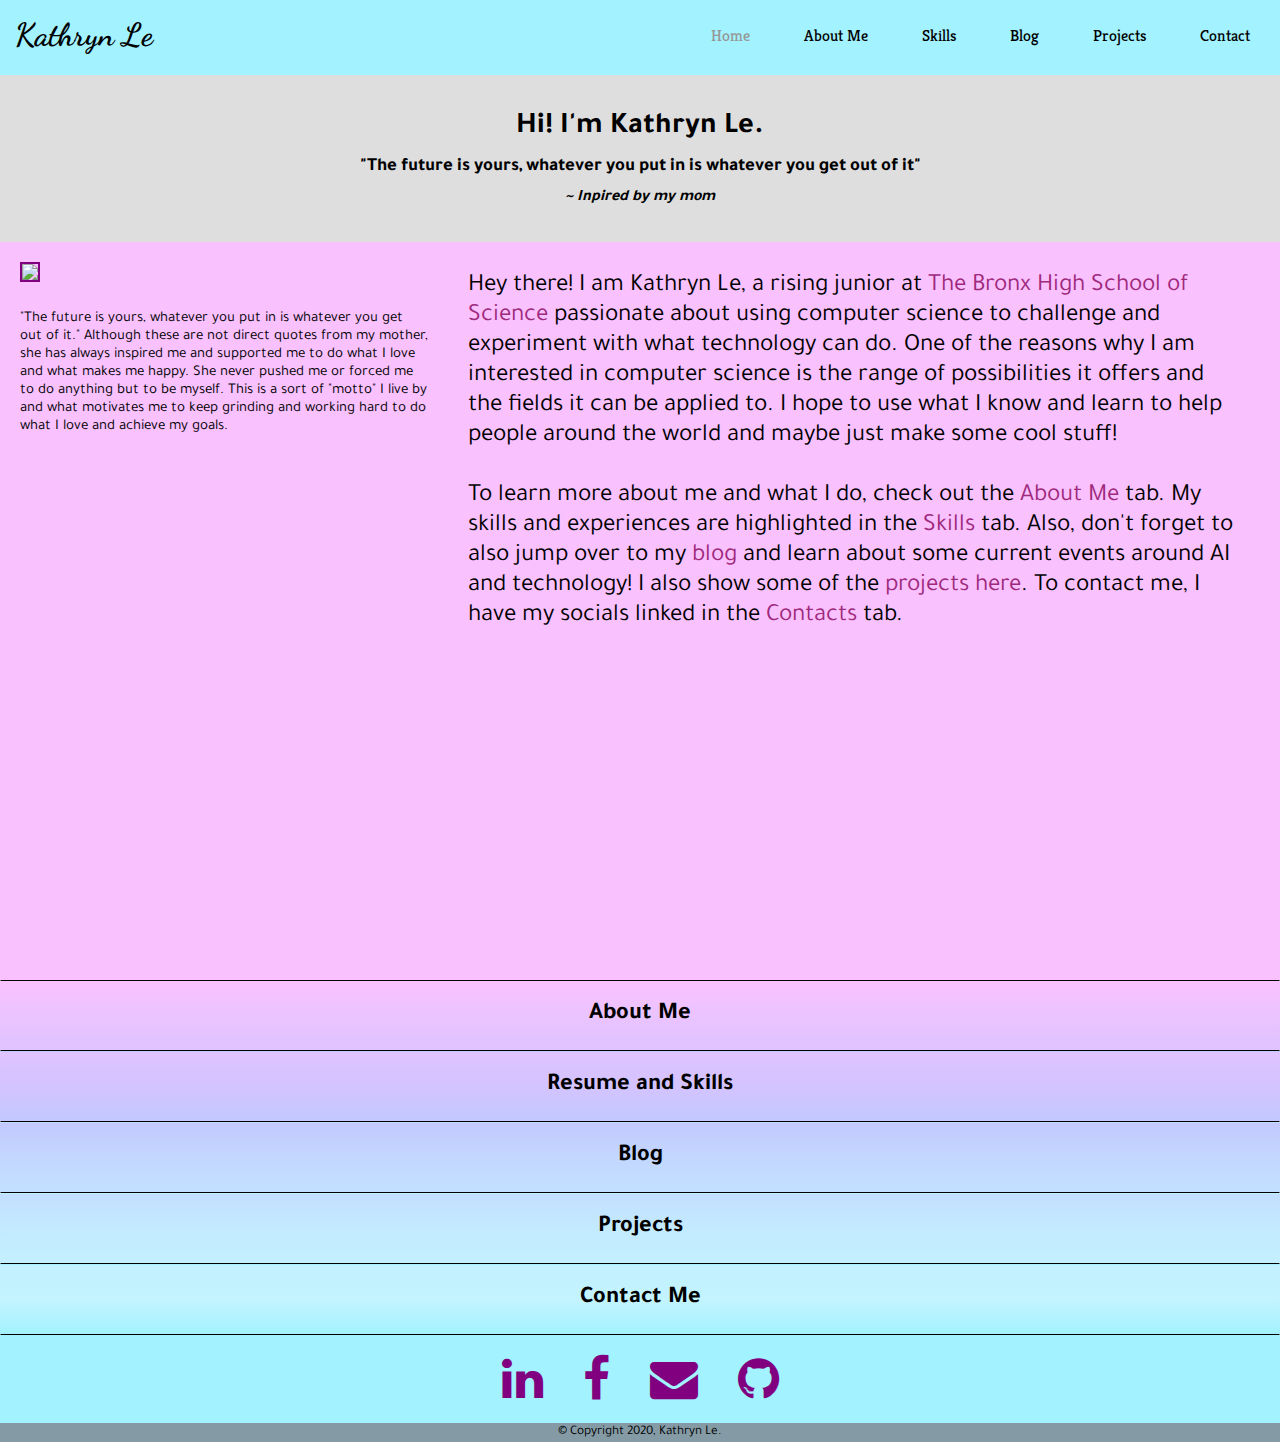
==== index.html @ cf9a8d34 "updated home and about" ====
<!DOCTYPE html>
<html>
    <head>
        <title>Kathryn Le</title>
        <meta charset="utf-8">
        <meta name="viewport" content="width=device-width, initial-scale=1.0">
        <meta name="description" content="Personal Website for Kathryn Le">
        <link rel='stylesheet' type='text/css' href="./styles.css">
        <link rel='stylesheet' type='text/css' href="./index-styles.css">
        <link
      href="https://maxcdn.bootstrapcdn.com/font-awesome/4.7.0/css/font-awesome.min.css"
      rel="stylesheet"
      integrity="sha384-wvfXpqpZZVQGK6TAh5PVlGOfQNHSoD2xbE+QkPxCAFlNEevoEH3Sl0sibVcOQVnN"
      crossorigin="anonymous"
    />
        <link href="https://fonts.googleapis.com/css2?family=Kreon&display=swap" rel="stylesheet">
        <link href="https://fonts.googleapis.com/css2?family=Dancing+Script:wght@600&display=swap" rel="stylesheet">
        <link href="https://fonts.googleapis.com/css2?family=Source+Sans+Pro&display=swap" rel="stylesheet">
        <link href="https://fonts.googleapis.com/css2?family=Tajawal&display=swap" rel="stylesheet">
    </head>

    <body>
        <header>
            <div class='nav-bar'>
                <div class="name">
                    <h1>
                        Kathryn Le
                    </h1>
                </div>
                <div class="main">
                    <ul class='nav'>
                        <li class="active"><a href='./index.html'>Home</a></li>
                        <li><a href='./about.html'>About Me</a></li>
                        <li><a href='./skills.html'>Skills</a></li>
                        <li><a href='./blog.html'>Blog</a></li>
                        <li><a href='./projects.html'>Projects</a></li>
                        <li><a href='./contact.html'>Contact</a></li>
                    </ul>
                </div>
            </div>
        </header>

        <section class="intro">
            <div class="intro-text">
                <h2>
                    Hi! I'm Kathryn Le.
                </h2>
                <h3>
                    "The future is yours, whatever you put in is whatever you get out of it"
                </h3>
                <h4>
                    <em>~ Inpired by my mom</em>
                </h4>
            </div>
        </section>

        <br>

        <section class="bio">
            <figure class='bio-image'>
                <img src='Images/headshot.jpg'/>
                <figcaption>
                    "The future is yours, whatever you put in is whatever you get out of it." 
                    Although these are not direct quotes from my mother, 
                    she has always inspired me and supported me to do what I love 
                    and what makes me happy. She never pushed me or forced me to do anything 
                    but to be myself. This is a sort of "motto" I live by and what 
                    motivates me to keep grinding and working hard to do what I love 
                    and achieve my goals. 
                </figcaption>
            </figure>
            <div class="bio-text">
                <br>
                <p>
                    Hey there! I am Kathryn Le, a rising junior at 
                    <a href="https://www.bxscience.edu/" target="_blank">
                        The Bronx High School of Science</a> 
                    passionate about using computer science to challenge and 
                    experiment with what technology can do. One of the reasons 
                    why I am interested in computer science is the range of 
                    possibilities it offers and the fields it can be applied to. 
                    I hope to use what I know and learn to help people around the 
                    world and maybe just make some cool stuff!
                </p>
                <br>
                <p>
                    To learn more about me and what I do, check out the 
                    <a href="./about.html">About Me</a> tab. 
                    My skills and experiences are highlighted in the 
                    <a href="./skills.html">Skills</a> tab. Also, don't 
                    forget to also jump over to my <a href="./blog.html">blog</a> 
                    and learn about some current events around AI and technology! 
                    I also show some of the <a href="./projects.html">projects here</a>. 
                    To contact me, I have my socials linked in the 
                    <a href="./contact.html">Contacts</a> tab.
                </p>
            </div>
        </section>

        <section class="links">
            <a href="./about.html"><div id="about"><h2>About Me</h2></div></a>
            <a href="./skills.html"><div id="resume"><h2>Resume and Skills</h2></div></a>
            <a href="./blog.html"><div id="blog"><h2>Blog</h2></div></a>
            <a href="./projects.html"><div id="project"><h2>Projects</h2></div></a>
            <a href="./contact.html"><div id="contact"><h2>Contact Me</h2></div></a>
        </section>

        <footer>
            <div class="socials">
                <a href="https://www.linkedin.com/in/kathryn-le-6046ba1aa/" target="_blank">
                    <i class="fa fa-linkedin fa-3x" aria-hidden="true"></i></a>
                <a href="https://www.facebook.com/profile.php?id=100045957512615" target="_blank">
                    <i class="fa fa-facebook-f fa-3x" aria-hidden="true"></i></a>
                <a href="lek@bxscience.edu" target="_blank">
                    <i class="fa fa-envelope fa-3x" aria-hidden="true"></i></a>
                <a href="https://github.com/kathrynle20" target="_blank">
                    <i class="fa fa-github fa-3x" aria-hidden="true"></i></a>
            </div>
            <div class="copyright">
                <small>&copy; Copyright 2020, Kathryn Le.</small>    
            </div>
        </footer>
    </body>

</html>
---- styles.css ----
*{
    margin: 0px;
    padding: 0px;

}

a{
    cursor: pointer;
    text-decoration: none;
    color:black;
}

header{
    background-color: #A3F2FF;
    height: 75px;
    font-family: 'Kreon', serif;
}

body{
    font-family: 'Tajawal', sans-serif;
}

.name h1{
    font-family: 'Dancing Script', cursive;
    margin-top: 16px;
    margin-left: 15px;
    float:left;
}

.nav{
    float: right;
    list-style-type: none;
    margin-top: 25px;
    margin-left: 500px;
}

.nav li{
    display: inline-block;
    margin-right: 10px;
}

.nav li a{
    text-decoration: none;
    color: #000000;
    padding: 5px 20px;
    transition: 0.5s ease;
}

.nav li a:hover{
    color: #969798;
}

.nav li.active a{
    color: #969798;
}

footer a i{
    margin: 20px;
}

footer .socials{
    display: flex;
    justify-content: center;
}

footer .socials a i{
    color: purple;
}

footer .socials{
    background-color: #A3F2FF;
}

footer .copyright{
    text-align: center;
    background-color: #849BA5;
}
---- index-styles.css ----
.intro{
    position: center;
    text-align: center;
    background-color: #DEDEDE;
    padding:30px;
}

.intro-text h2,h3,h4{
    padding:5px;
}

.intro-text h2{
    font-size: 30px;
}

hr{
    opacity: 0;
}

.bio{
    background-color: #FAC1FF;
    height: 82vh;
    display: flex;
    justify-content: stretch;
    margin-top: -20px;
}

.bio-image{
    width:35vw;
}

.bio-image img {
    height: 50vh;
    width:auto;
    border: 2px solid purple;
    margin: 20px;
    
}

.bio-image figcaption{
    margin:20px;
    margin-top: 0;
    font-size: 15px;
}

.bio-text{
    width: 60vw;
    margin-right: 30px;
    margin-left: 20px;
}

.bio-text{
    font-size: 25px;
}

.bio-text a{
    color: #9F2A7C;
}

#about,#resume,#blog,#project,#contact{
    padding: 20px;
    border:1px solid transparent;
    border-style: groove;
    text-align: center;
}

#about{
    border-top-color: black;
    border-bottom-color: black;
    background: linear-gradient(#FAC1FF
, #EAC3FF, #DFC3FF);
}

#resume{
    border-bottom-color: black;
    background: linear-gradient(#DFC3FF
, #D3C3FF, #C3C9FF);
}

#blog{
    border-bottom-color: black;
    background: linear-gradient(#C3C9FF
, #C3D7FF, #C3DFFF);
}

#project{
    border-bottom-color: black;
    background: linear-gradient(#C3DFFF
, #C3EAFF, #C3F0FF);
}

#contact{
    border-bottom-color: black;
    background: linear-gradient(#C3F0FF
,#C3F4FF, #A3F2FF);
}

.links a div:hover{
    color: white;
    text-shadow: 2px 2px #222;
}
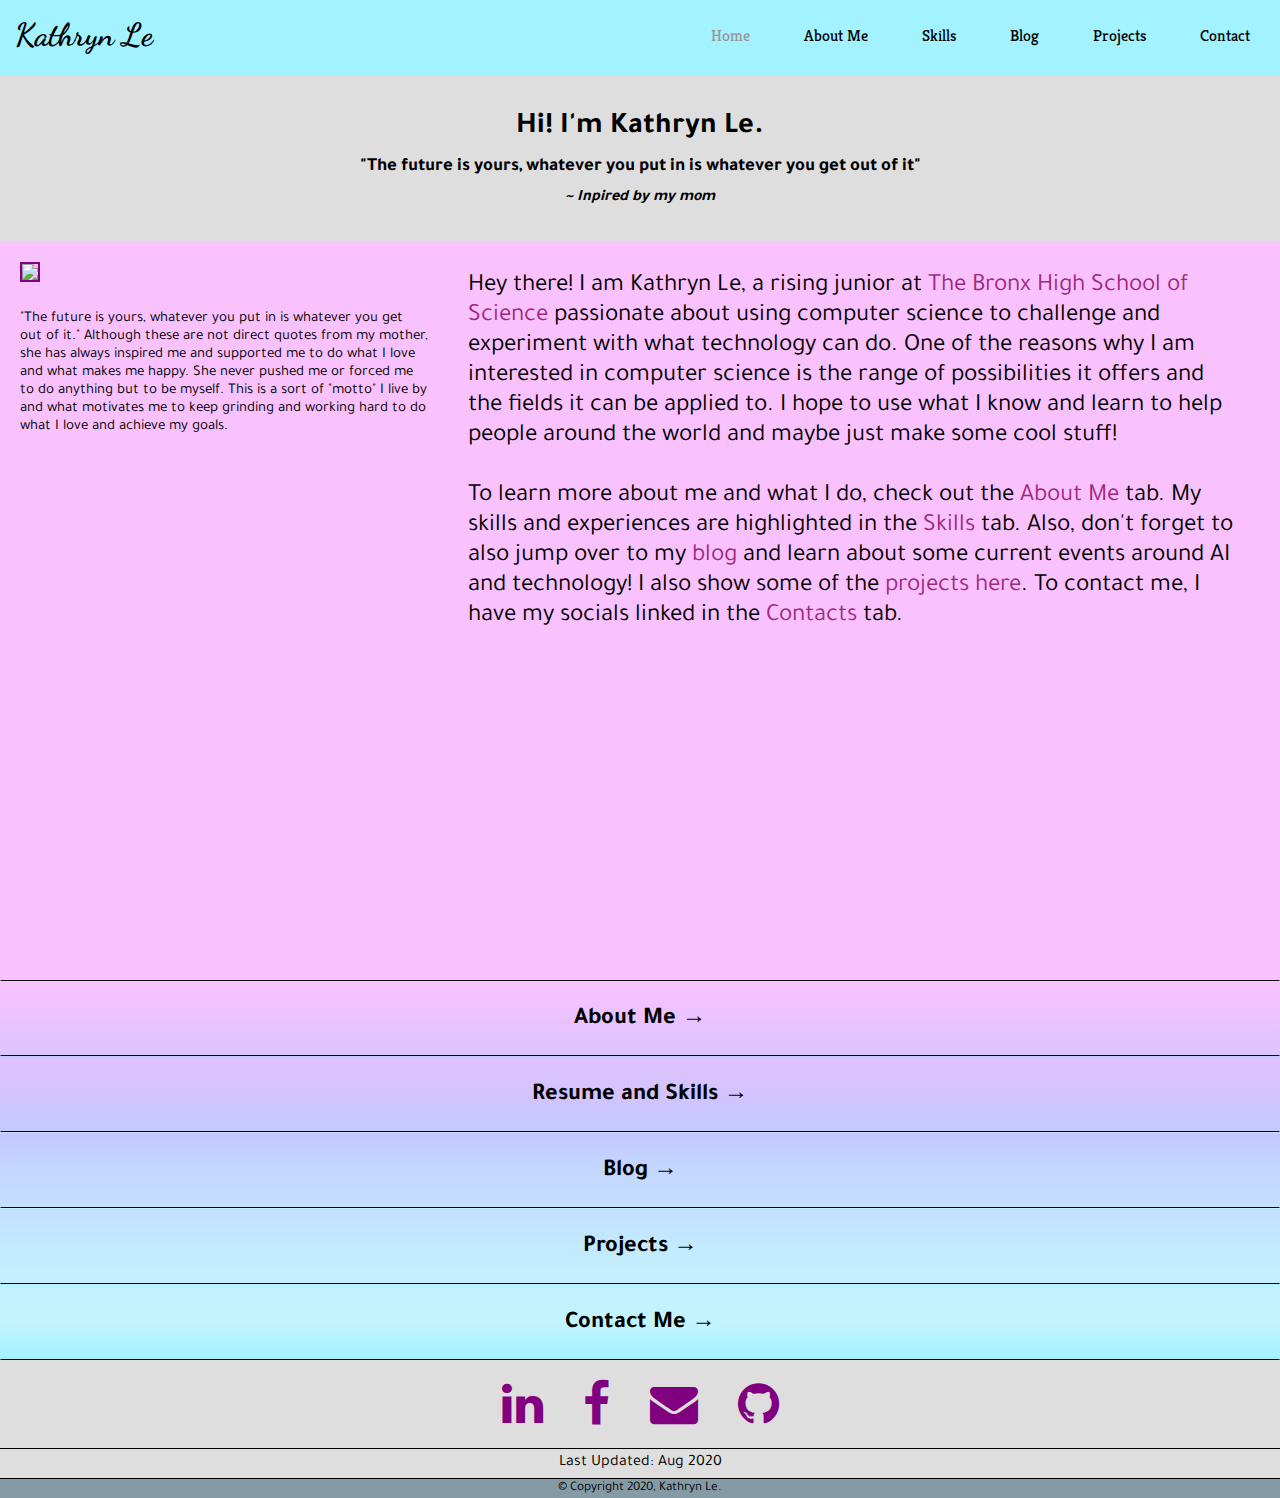
==== commit ac9f4e02: "added updated date" ====
--- a/index.html
+++ b/index.html
@@ -98,11 +98,11 @@
         </section>
 
         <section class="links">
-            <a href="./about.html"><div id="about"><h2>About Me</h2></div></a>
-            <a href="./skills.html"><div id="resume"><h2>Resume and Skills</h2></div></a>
-            <a href="./blog.html"><div id="blog"><h2>Blog</h2></div></a>
-            <a href="./projects.html"><div id="project"><h2>Projects</h2></div></a>
-            <a href="./contact.html"><div id="contact"><h2>Contact Me</h2></div></a>
+            <a href="./about.html"><div id="about"><h2>About Me &rarr;</h2></div></a>
+            <a href="./skills.html"><div id="resume"><h2>Resume and Skills &rarr;</h2></div></a>
+            <a href="./blog.html"><div id="blog"><h2>Blog &rarr;</h2></div></a>
+            <a href="./projects.html"><div id="project"><h2>Projects &rarr;</h2></div></a>
+            <a href="./contact.html"><div id="contact"><h2>Contact Me &rarr;</h2></div></a>
         </section>
 
         <footer>
@@ -111,10 +111,15 @@
                     <i class="fa fa-linkedin fa-3x" aria-hidden="true"></i></a>
                 <a href="https://www.facebook.com/profile.php?id=100045957512615" target="_blank">
                     <i class="fa fa-facebook-f fa-3x" aria-hidden="true"></i></a>
-                <a href="lek@bxscience.edu" target="_blank">
+                <a href="mailto:lek@bxscience.edu" target="_blank">
                     <i class="fa fa-envelope fa-3x" aria-hidden="true"></i></a>
                 <a href="https://github.com/kathrynle20" target="_blank">
                     <i class="fa fa-github fa-3x" aria-hidden="true"></i></a>
+            </div>
+            <div class="update">
+                <p>
+                    Last Updated: Aug 2020
+                </p>
             </div>
             <div class="copyright">
                 <small>&copy; Copyright 2020, Kathryn Le.</small>    
--- a/styles.css
+++ b/styles.css
@@ -54,6 +54,10 @@
     color: #969798;
 }
 
+footer{
+    background-color: #DEDEDE;
+}
+
 footer a i{
     margin: 20px;
 }
@@ -68,7 +72,21 @@
 }
 
 footer .socials{
-    background-color: #A3F2FF;
+    background-color: #DEDEDE;
+}
+
+footer .socials a i:hover{
+    color:#FB73FF;
+}
+
+footer .update{
+    border-top: 1px solid black;
+    border-bottom: 1px solid black;
+    padding: 5px 0;
+}
+
+footer .update p{
+    text-align: center;
 }
 
 footer .copyright{
